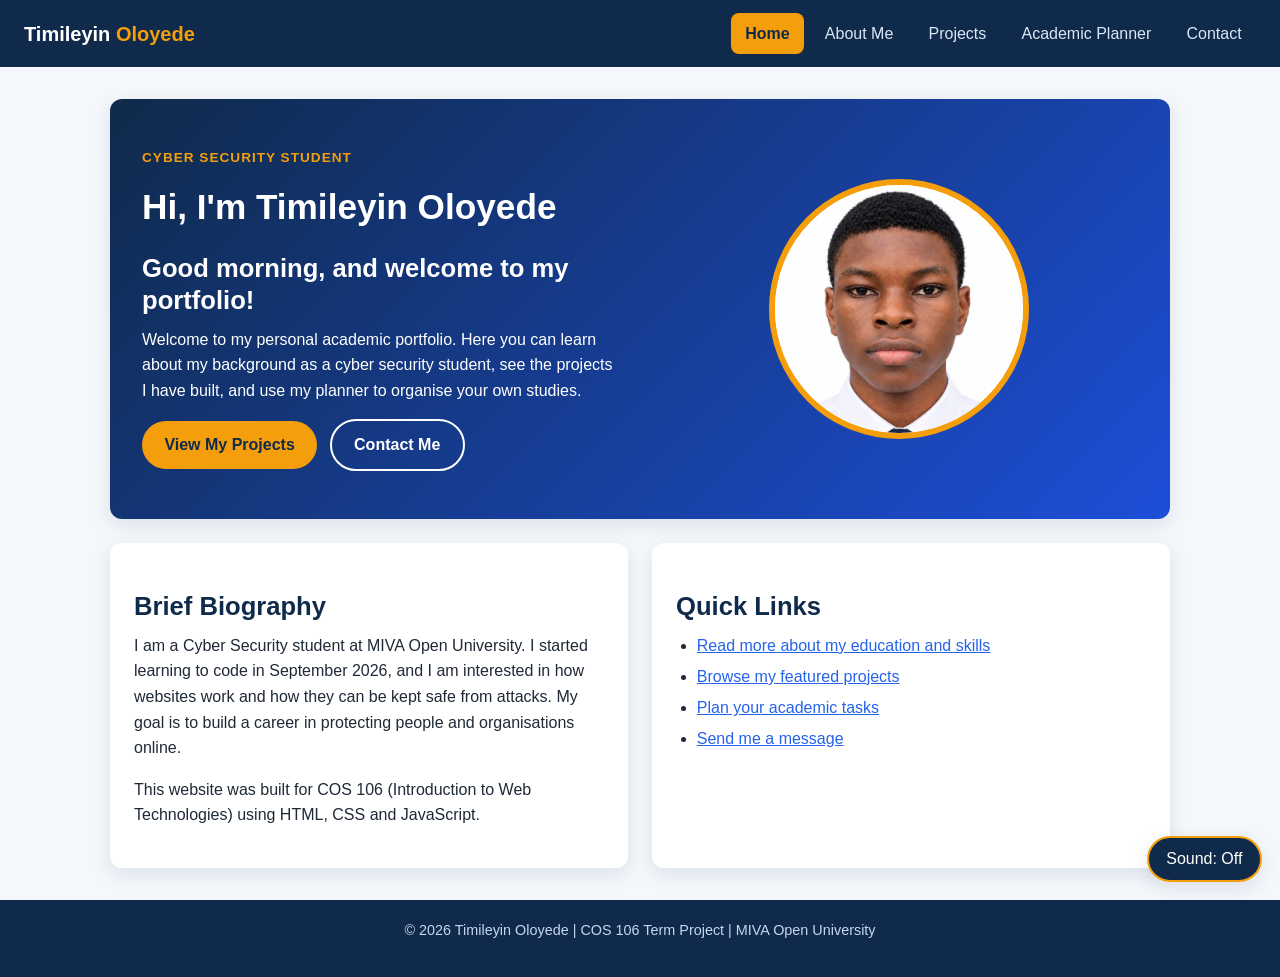
==== index.html @ 3611fb6b "Add files via upload" ====
<!DOCTYPE html>
<html lang="en">
<head>
  <meta charset="UTF-8">
  <meta name="viewport" content="width=device-width, initial-scale=1.0">
  <meta name="description" content="Personal academic portfolio and student management website.">
  <title>Home | Student Portfolio</title>
  <link rel="stylesheet" href="style.css">
</head>
<body>
  <header class="site-header">
    <a class="logo" href="index.html">Timileyin <span>Oloyede</span></a>
    <button class="nav-toggle" aria-label="Toggle navigation menu" aria-expanded="false">&#9776;</button>
    <nav id="nav" aria-label="Main navigation">
      <ul>
        <li><a href="index.html" class="active">Home</a></li>
        <li><a href="about.html">About Me</a></li>
        <li><a href="projects.html">Projects</a></li>
        <li><a href="planner.html">Academic Planner</a></li>
        <li><a href="contact.html">Contact</a></li>
      </ul>
    </nav>
  </header>

  <main>
    <section class="hero">
      <div>
        <p class="tagline">Cyber Security Student</p>
        <h1>Hi, I'm Timileyin Oloyede</h1>
        <h2 id="greeting">Welcome to my portfolio!</h2>
        <p>Welcome to my personal academic portfolio. Here you can learn about my background as a cyber security student, see the projects I have built, and use my planner to organise your own studies.</p>
        <a class="btn" href="projects.html">View My Projects</a>
        <a class="btn secondary" href="contact.html">Contact Me</a>
      </div>
      <img src="profile.jpg" alt="Photograph of Timileyin Oloyede">
    </section>

    <section class="grid grid-2 fade-in">
      <article class="card">
        <h2>Brief Biography</h2>
        <p>I am a Cyber Security student at MIVA Open University. I started learning to code in September 2026, and I am interested in how websites work and how they can be kept safe from attacks. My goal is to build a career in protecting people and organisations online.</p>
        <p>This website was built for COS 106 (Introduction to Web Technologies) using HTML, CSS and JavaScript.</p>
      </article>
      <article class="card">
        <h2>Quick Links</h2>
        <ul class="styled">
          <li><a href="about.html">Read more about my education and skills</a></li>
          <li><a href="projects.html">Browse my featured projects</a></li>
          <li><a href="planner.html">Plan your academic tasks</a></li>
          <li><a href="contact.html">Send me a message</a></li>
        </ul>
      </article>
    </section>
  </main>

  <footer>
    <p>&copy; <span id="year">2026</span> Timileyin Oloyede | COS 106 Term Project | MIVA Open University</p>
  </footer>
  <audio id="ambient" loop preload="none">
    <source src="ambient.mp3" type="audio/mpeg">
    <source src="ambient.wav" type="audio/wav">
  </audio>
  <button id="soundButton" class="sound-btn" type="button">Sound: Off</button>
  <script src="script.js"></script>
</body>
</html>
---- style.css ----
/* ===== Variables / colour scheme ===== */
:root {
  --navy: #0f2a4a;
  --blue: #2563eb;
  --accent: #f59e0b;
  --bg: #f4f7fb;
  --card: #ffffff;
  --text: #1f2937;
  --muted: #6b7280;
  --danger: #dc2626;
  --success: #16a34a;
  --radius: 12px;
  --shadow: 0 6px 20px rgba(15, 42, 74, 0.1);
}

* { box-sizing: border-box; margin: 0; padding: 0; }

body {
  font-family: "Segoe UI", Roboto, Arial, sans-serif;
  background: var(--bg);
  color: var(--text);
  line-height: 1.6;
  min-height: 100vh;
  display: flex;
  flex-direction: column;
}

main { flex: 1; width: 100%; max-width: 1100px; margin: 0 auto; padding: 2rem 1.25rem; }
img { max-width: 100%; display: block; }
a { color: var(--blue); }
h1, h2, h3 { color: var(--navy); line-height: 1.25; margin-bottom: 0.6rem; }
h1 { font-size: 2.2rem; }
h2 { font-size: 1.6rem; margin-top: 1.5rem; }
p { margin-bottom: 1rem; }

/* ===== Header and navigation ===== */
.site-header {
  background: var(--navy);
  position: sticky;
  top: 0;
  z-index: 100;
  display: flex;
  align-items: center;
  justify-content: space-between;
  padding: 0.8rem 1.5rem;
  flex-wrap: wrap;
}
.logo { color: #fff; font-weight: 700; font-size: 1.25rem; text-decoration: none; }
.logo span { color: var(--accent); }

nav ul { list-style: none; display: flex; gap: 0.4rem; }
nav a {
  color: #dbe7f7;
  text-decoration: none;
  padding: 0.5rem 0.9rem;
  border-radius: 8px;
  display: block;
  transition: background 0.3s, color 0.3s, transform 0.2s;
}
nav a:hover { background: rgba(255, 255, 255, 0.12); color: #fff; transform: translateY(-2px); }
nav a.active { background: var(--accent); color: var(--navy); font-weight: 600; }

.nav-toggle {
  display: none;
  background: none;
  border: 1px solid #fff;
  color: #fff;
  font-size: 1.4rem;
  padding: 0.1rem 0.7rem;
  border-radius: 8px;
  cursor: pointer;
}

/* ===== Hero (homepage) ===== */
.hero {
  display: grid;
  grid-template-columns: 1fr 1fr;
  align-items: center;
  gap: 2.5rem;
  background: linear-gradient(135deg, var(--navy), #1d4ed8);
  color: #fff;
  border-radius: var(--radius);
  padding: 3rem 2rem;
  box-shadow: var(--shadow);
  animation: fadeUp 0.9s ease both;
}
.hero h1, .hero h2 { color: #fff; }
.hero .tagline { color: var(--accent); font-weight: 600; letter-spacing: 1px; text-transform: uppercase; font-size: 0.85rem; }
.hero img {
  width: 260px;
  height: 260px;
  object-fit: cover;
  object-position: center 25%;
  border-radius: 50%;
  border: 6px solid var(--accent);
  margin: 0 auto;
  background: #fff;
  animation: float 4s ease-in-out infinite;
}

.btn {
  display: inline-block;
  background: var(--accent);
  color: var(--navy);
  font-weight: 700;
  border: none;
  padding: 0.7rem 1.4rem;
  border-radius: 999px;
  text-decoration: none;
  cursor: pointer;
  font-size: 1rem;
  transition: transform 0.25s, box-shadow 0.25s, background 0.25s;
}
.btn:hover { transform: translateY(-3px); box-shadow: 0 8px 18px rgba(0, 0, 0, 0.25); }
.btn.secondary { background: transparent; color: #fff; border: 2px solid #fff; margin-left: 0.5rem; }

/* ===== Cards and grids ===== */
.card {
  background: var(--card);
  border-radius: var(--radius);
  padding: 1.5rem;
  box-shadow: var(--shadow);
  transition: transform 0.3s, box-shadow 0.3s;
}
.card:hover { transform: translateY(-5px); box-shadow: 0 12px 28px rgba(15, 42, 74, 0.18); }

.grid { display: grid; gap: 1.5rem; margin-top: 1.5rem; }
.grid-3 { grid-template-columns: repeat(auto-fit, minmax(260px, 1fr)); }
.grid-2 { grid-template-columns: repeat(auto-fit, minmax(300px, 1fr)); }

.project-card { padding: 0; overflow: hidden; display: flex; flex-direction: column; }
.project-card img { width: 100%; height: 190px; object-fit: cover; transition: transform 0.4s; }
.project-card:hover img { transform: scale(1.05); }
.project-card .body { padding: 1.25rem; display: flex; flex-direction: column; flex: 1; }
.project-card .links { margin-top: auto; display: flex; gap: 0.75rem; }
.tag {
  display: inline-block;
  background: #e0ebff;
  color: var(--blue);
  font-size: 0.78rem;
  padding: 0.15rem 0.6rem;
  border-radius: 999px;
  margin: 0 0.3rem 0.5rem 0;
}

.page-title { margin-bottom: 0.3rem; }
.lead { color: var(--muted); margin-bottom: 1rem; }

ul.styled, ol.styled { margin: 0 0 1rem 1.3rem; }
ul.styled li, ol.styled li { margin-bottom: 0.35rem; }

/* ===== Tables ===== */
.table-wrap { overflow-x: auto; }
table { width: 100%; border-collapse: collapse; background: var(--card); border-radius: var(--radius); overflow: hidden; box-shadow: var(--shadow); }
th, td { padding: 0.8rem 1rem; text-align: left; border-bottom: 1px solid #e5e7eb; }
th { background: var(--navy); color: #fff; }
tbody tr { transition: background 0.2s; }
tbody tr:hover { background: #eef4ff; }

/* skill bars */
.skill { margin-bottom: 0.9rem; }
.skill-label { display: flex; justify-content: space-between; font-size: 0.9rem; }
.bar { background: #e5e7eb; border-radius: 999px; height: 10px; overflow: hidden; }
.bar > div { height: 100%; background: linear-gradient(90deg, var(--blue), var(--accent)); border-radius: 999px; width: 0; transition: width 1.2s ease; }

/* ===== Forms ===== */
.contact-info { max-width: 640px; margin-bottom: 1.5rem; }
.contact-info ul { list-style: none; margin-left: 0; }
form { background: var(--card); padding: 1.75rem; border-radius: var(--radius); box-shadow: var(--shadow); max-width: 640px; }
.form-group { margin-bottom: 1.1rem; }
label { display: block; font-weight: 600; margin-bottom: 0.3rem; }
input[type="text"], input[type="email"], input[type="tel"], textarea {
  width: 100%;
  padding: 0.7rem 0.9rem;
  border: 2px solid #d1d5db;
  border-radius: 8px;
  font: inherit;
  transition: border-color 0.25s, box-shadow 0.25s;
}
input:focus, textarea:focus { outline: none; border-color: var(--blue); box-shadow: 0 0 0 3px rgba(37, 99, 235, 0.2); }
input.invalid, textarea.invalid { border-color: var(--danger); }
input.valid, textarea.valid { border-color: var(--success); }
.error { color: var(--danger); font-size: 0.85rem; min-height: 1.1rem; display: block; margin-top: 0.2rem; }
.form-status { margin-top: 1rem; padding: 0.8rem 1rem; border-radius: 8px; display: none; }
.form-status.ok { display: block; background: #dcfce7; color: #166534; }
form .btn { background: var(--blue); color: #fff; }

/* ===== Planner ===== */
.planner-box { max-width: 720px; }
.task-form { display: flex; gap: 0.6rem; padding: 0; background: none; box-shadow: none; max-width: none; margin-bottom: 1rem; flex-wrap: wrap; }
.task-form input[type="text"] { flex: 1; min-width: 180px; }
.task-form input[type="date"] { padding: 0.7rem; border: 2px solid #d1d5db; border-radius: 8px; font: inherit; }
.task-form .btn { background: var(--blue); color: #fff; border-radius: 8px; }

.filters { display: flex; gap: 0.5rem; margin-bottom: 1rem; flex-wrap: wrap; }
.filters button {
  background: #fff; border: 2px solid #d1d5db; border-radius: 999px;
  padding: 0.3rem 1rem; cursor: pointer; font: inherit; transition: all 0.2s;
}
.filters button.active, .filters button:hover { background: var(--navy); color: #fff; border-color: var(--navy); }

#taskList { list-style: none; }
.task {
  display: flex; align-items: center; gap: 0.8rem;
  background: var(--card); padding: 0.9rem 1rem; border-radius: 10px;
  margin-bottom: 0.6rem; box-shadow: var(--shadow);
  animation: slideIn 0.35s ease both;
  border-left: 5px solid var(--blue);
  transition: opacity 0.3s, transform 0.3s;
}
.task.done { border-left-color: var(--success); opacity: 0.7; }
.task.done .task-text { text-decoration: line-through; color: var(--muted); }
.task.removing { opacity: 0; transform: translateX(40px); }
.task-text { flex: 1; word-break: break-word; }
.task-text small { display: block; color: var(--muted); }
.task input[type="checkbox"] { width: 20px; height: 20px; cursor: pointer; accent-color: var(--success); }
.task .delete {
  background: var(--danger); color: #fff; border: none; border-radius: 8px;
  padding: 0.35rem 0.8rem; cursor: pointer; transition: transform 0.2s, background 0.2s;
}
.task .delete:hover { transform: scale(1.08); background: #b91c1c; }
.counter { color: var(--muted); margin: 0.8rem 0; }
.empty { text-align: center; color: var(--muted); padding: 1.5rem; }

/* ===== Media ===== */
.sound-btn {
  position: fixed;
  bottom: 18px;
  right: 18px;
  z-index: 200;
  background: var(--navy);
  color: #fff;
  border: 2px solid var(--accent);
  border-radius: 999px;
  padding: 0.5rem 1.1rem;
  font: inherit;
  cursor: pointer;
  box-shadow: var(--shadow);
  transition: transform 0.25s, background 0.25s;
}
.sound-btn:hover { transform: translateY(-3px); background: var(--blue); }
.sound-btn.on { background: var(--accent); color: var(--navy); }

audio, video { width: 100%; max-width: 480px; margin-top: 0.5rem; border-radius: 8px; }

/* ===== Footer ===== */
footer { background: var(--navy); color: #c7d6ee; text-align: center; padding: 1.2rem; font-size: 0.9rem; }
footer a { color: var(--accent); }

/* ===== Animations ===== */
@keyframes fadeUp { from { opacity: 0; transform: translateY(25px); } to { opacity: 1; transform: none; } }
@keyframes float { 0%, 100% { transform: translateY(0); } 50% { transform: translateY(-10px); } }
@keyframes slideIn { from { opacity: 0; transform: translateX(-20px); } to { opacity: 1; transform: none; } }
.fade-in { animation: fadeUp 0.8s ease both; }

/* ===== Responsive ===== */
@media (max-width: 800px) {
  .hero { grid-template-columns: 1fr; text-align: center; padding: 2rem 1.25rem; }
  .hero img { width: 200px; height: 200px; order: -1; }
  .btn.secondary { margin: 0.6rem 0 0; }
  .nav-toggle { display: block; }
  nav { width: 100%; max-height: 0; overflow: hidden; transition: max-height 0.4s ease; }
  nav.open { max-height: 400px; }
  nav ul { flex-direction: column; padding-top: 0.6rem; }
  h1 { font-size: 1.8rem; }
}
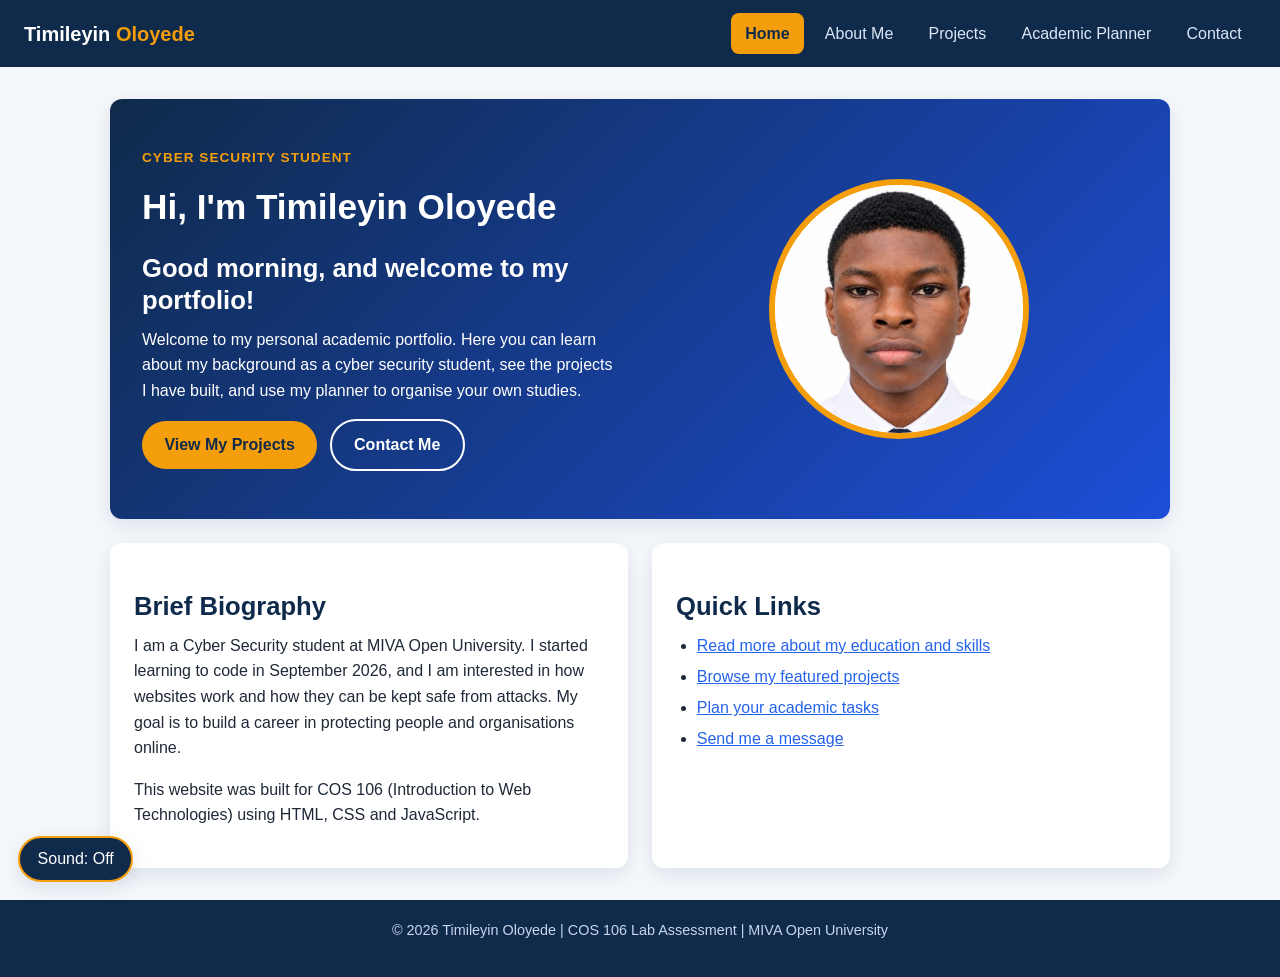
==== commit 9ca5a25f: "Update" ====
--- a/index.html
+++ b/index.html
@@ -54,7 +54,7 @@
   </main>
 
   <footer>
-    <p>&copy; <span id="year">2026</span> Timileyin Oloyede | COS 106 Term Project | MIVA Open University</p>
+    <p>&copy; <span id="year">2026</span> Timileyin Oloyede | COS 106 Lab Assessment | MIVA Open University</p>
   </footer>
   <audio id="ambient" loop preload="none">
     <source src="ambient.mp3" type="audio/mpeg">
--- a/style.css
+++ b/style.css
@@ -226,7 +226,7 @@
 .sound-btn {
   position: fixed;
   bottom: 18px;
-  right: 18px;
+  left: 18px;
   z-index: 200;
   background: var(--navy);
   color: #fff;
